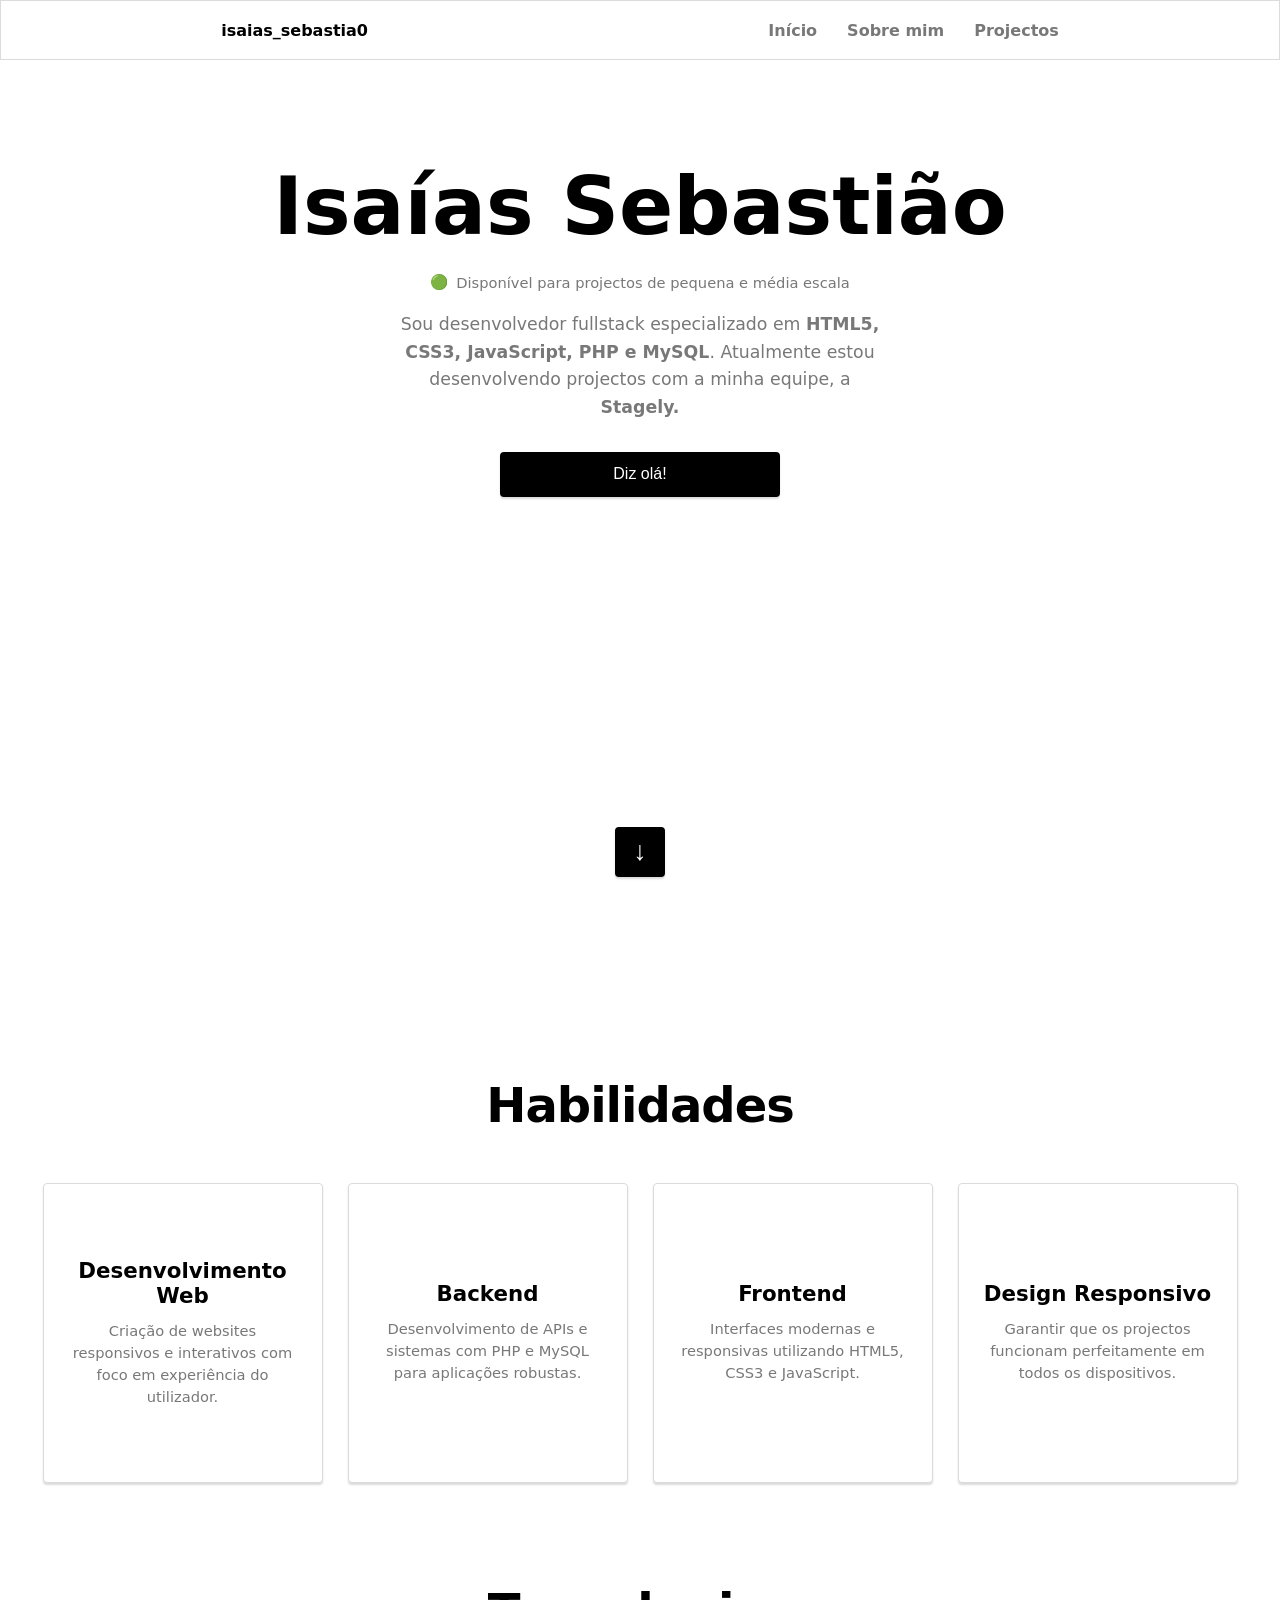
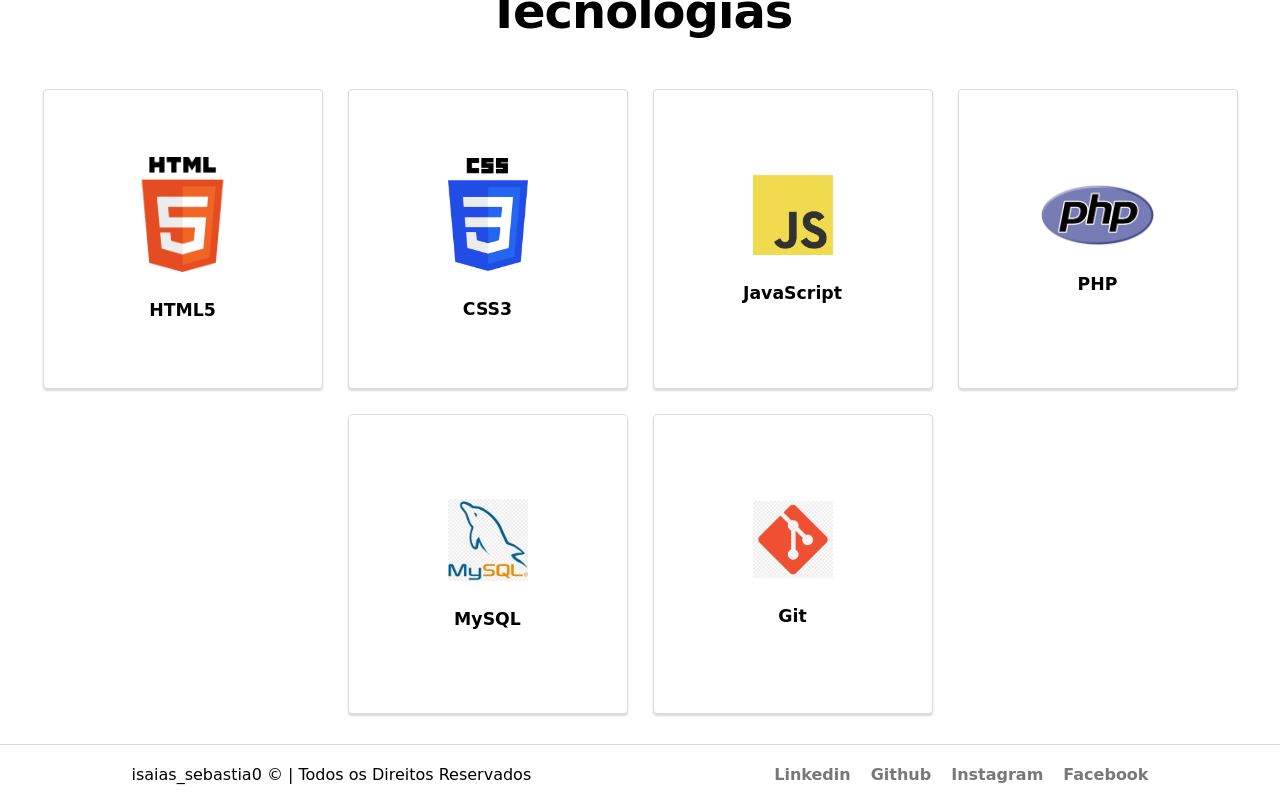
==== index.html @ 2bdf0aef "Desenvolvimento do Portfólio" ====
<!DOCTYPE html>
<html lang="pt-pt">
<head>
    <meta charset="UTF-8">
    <meta name="viewport" content="width=device-width, initial-scale=1.0">
    <title>isaias_sebastia0 - Desenvolvedor FullStack</title>
    <link rel="stylesheet" href="./assets/css/index.css">
</head>
<body>
    <div class="wrapper">

        <header class="fade-in">
            <strong>isaias_sebastia0</strong>
            <ul>
                <li><a class="home" href="./index.html?page=home">Início</a></li>
                <li><a class="about" href="./about.html?page=about">Sobre mim</a></li>
                <li><a class="projects" href="./projects.html?page=projects">Projectos</a></li>
            </ul>
        </header>

        <main>
            <section class="home-main-section">

                <section class="home-section-1">

                    <div class="home-section-1-first-child fade-in">

                        <h1>Isaías Sebastião</h1>
    
                        <p class="my-availability">
                            <span class="active">🟢</span>
                            Disponível para projectos de pequena e média escala
                        </p>
    
                        <p class="short-text-about-me">Sou desenvolvedor fullstack especializado em <strong>HTML5, CSS3, JavaScript, PHP e MySQL</strong>. Atualmente estou desenvolvendo projectos com a minha equipe, a <strong>Stagely.</strong></p>
    
                        <a href="https://www.linkedin.com/in/isaias-matumona-sebasti%C3%" target="_blank">
                            <button class="btn-primary">Diz olá!</button>
                        </a>
                    </div>

                </section>

            </section>
        </main>

        <section class="home-section-2 fade-in-delayed">

            <div class="home-section-1-second-child">
                <a href="#skills">
                    <button class="scroll-button">↓</button>
                </a>
            </div>

            <div class="skills" id="skills">

                <h2>Habilidades</h2>

                <div class="cards-container">

                    <div class="item skill-card fade-in-card">
                        <h3>Desenvolvimento Web</h3>
                        <p>Criação de websites responsivos e interativos com foco em experiência do utilizador.</p>
                    </div>
                    <div class="item skill-card fade-in-card">
                        <h3>Backend</h3>
                        <p>Desenvolvimento de APIs e sistemas com PHP e MySQL para aplicações robustas.</p>
                    </div>
                    <div class="item skill-card fade-in-card">
                        <h3>Frontend</h3>
                        <p>Interfaces modernas e responsivas utilizando HTML5, CSS3 e JavaScript.</p>
                    </div>
                    <div class="item skill-card fade-in-card">
                        <h3>Design Responsivo</h3>
                        <p>Garantir que os projectos funcionam perfeitamente em todos os dispositivos.</p>
                    </div>

                </div>

            </div>

            <div class="skills">

                <h2>Tecnologias</h2>

                <div class="cards-container">

                    <div class="item tech-card fade-in-card">
                        <div class="tech-icon"><img style="width: 115px;" src="assets/img/tecnologies_icons/HTML5_logo_and_wordmark.svg.png" alt="HTML5"></div>
                        <h4>HTML5</h4>
                    </div>
                    <div class="item tech-card fade-in-card">
                        <div class="tech-icon"><img src="assets/img/tecnologies_icons/CSS3_logo_and_wordmark.svg.png" alt="CSS3"></div>
                        <h4>CSS3</h4>
                    </div>
                    <div class="item tech-card fade-in-card">
                        <div class="tech-icon"><img src="assets/img/tecnologies_icons/JavaScript-logo.png" alt="JavaScript"></div>
                        <h4>JavaScript</h4>
                    </div>
                    <div class="item tech-card fade-in-card">
                        <div class="tech-icon"><img style="width: 115px;" src="assets/img/tecnologies_icons/PHP-logo.svg.png" alt="PHP"></div>
                        <h4>PHP</h4>
                    </div>
                    <div class="item tech-card fade-in-card">
                        <div class="tech-icon"><img src="assets/img/tecnologies_icons/MySql.png" alt="MySQL"></div>
                        <h4>MySQL</h4>
                    </div>
                    <div class="item tech-card fade-in-card">
                        <div class="tech-icon"><img src="assets/img/tecnologies_icons/git.png" alt="git"></div>
                        <h4>Git</h4>
                    </div>
                </div>

            </div>

        </section>

        <footer class="fade-in">
            <section>

                <div>
                    <span>isaias_sebastia0 &copy; | Todos os Direitos Reservados</span>
                </div>

                <div>
                    <ul>
                        <li><a href="https://www.linkedin.com/in/isaias-matumona-sebasti%C3%" target="_blank">Linkedin</a></li>
                        <li><a href="https://github.com/isaiassebastiao" target="_blank">Github</a></li>
                        <li><a href="https://www.instagram.com/isaias_sebastia0?igsh=a2lwd2psY21jcW5i" target="_blank">Instagram</a></li>
                        <li><a href="https://www.facebook.com/isaias.sebastia0?mibextid=ZbWKwL" target="_blank">Facebook</a></li>
                    </ul>
                </div>

            </section>
        </footer>
        
    </div>

   
</body>
</html>
<script src="./assets/js/animations/index.js"></script>
---- assets/css/index.css ----
@import url('./components/footer.css');
@import url('./components/header.css');
@import url('./global/main.css');
@import url('./pages/about.css');
@import url('./pages/home.css');
@import url('./pages/projects.css');
@import url('./utils/animations.css');
@import url('./utils/media_queries.css');
@import url('./utils/variabels.css');
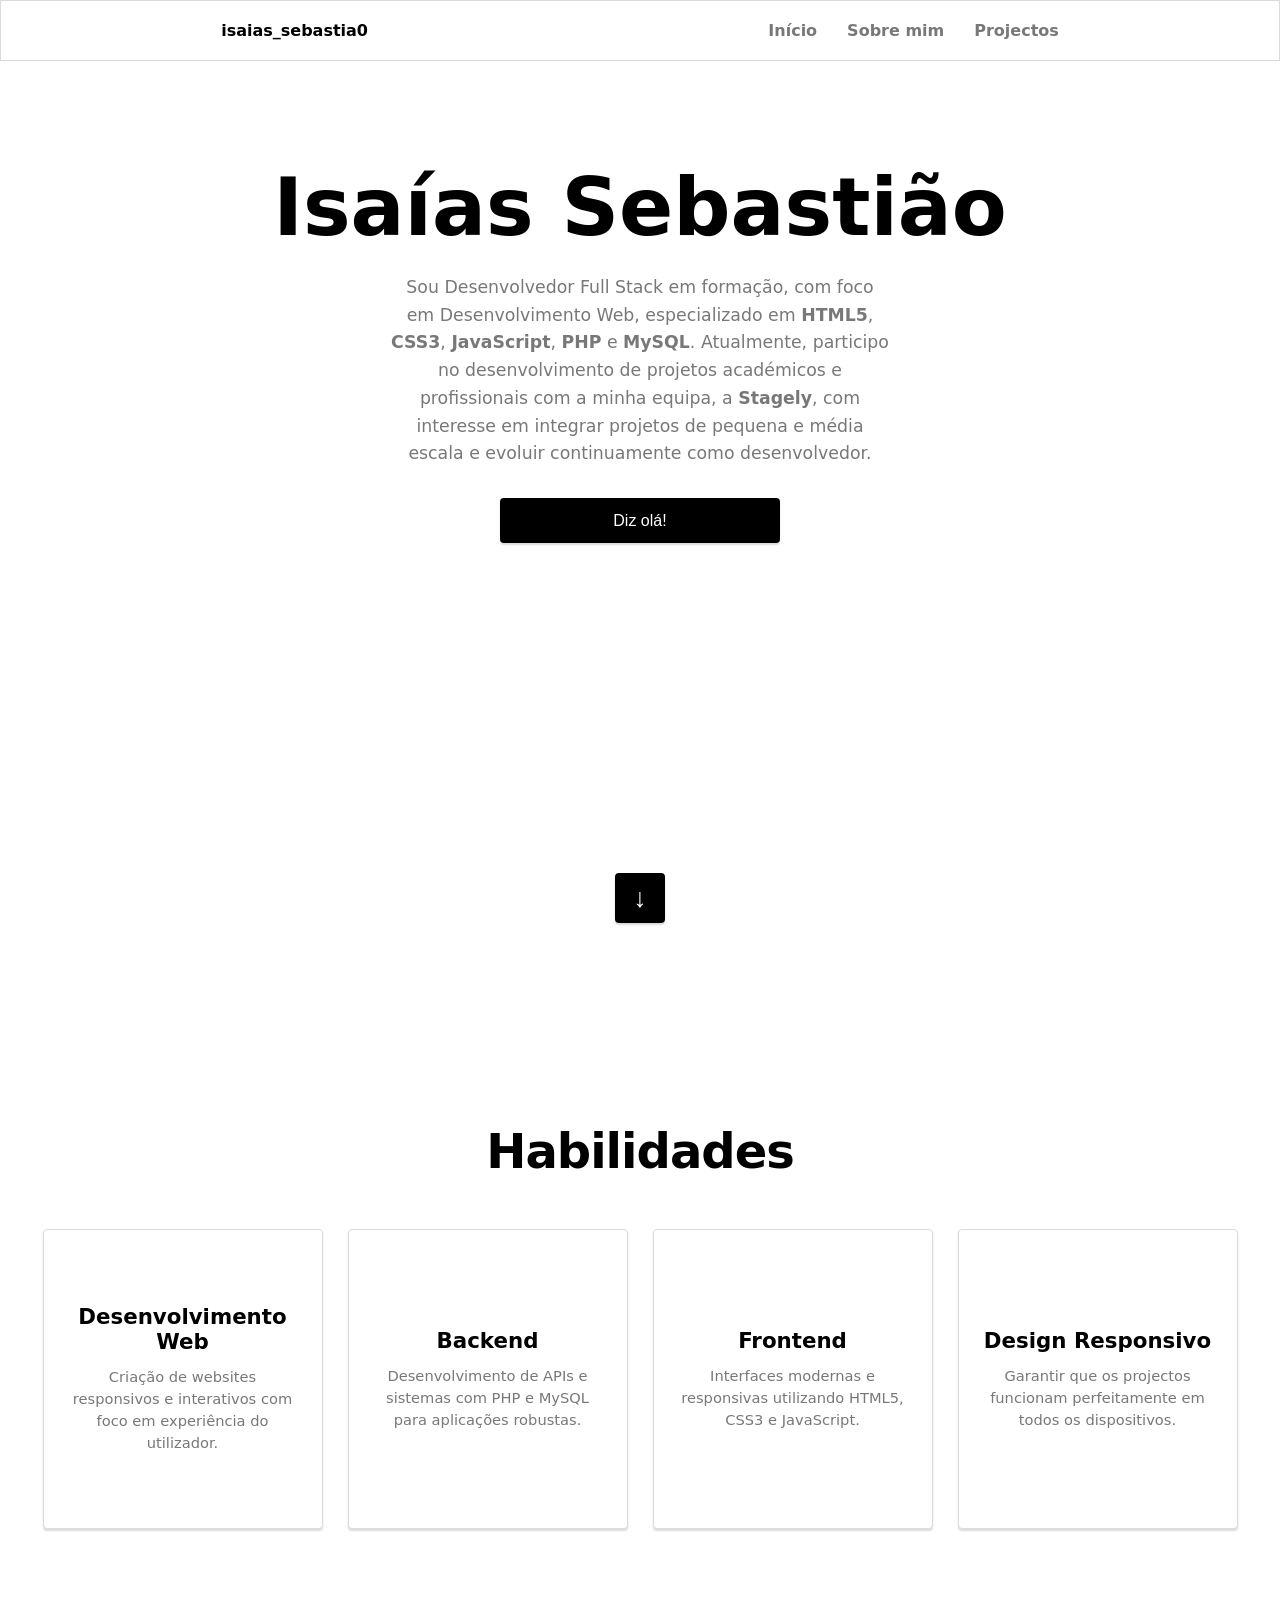
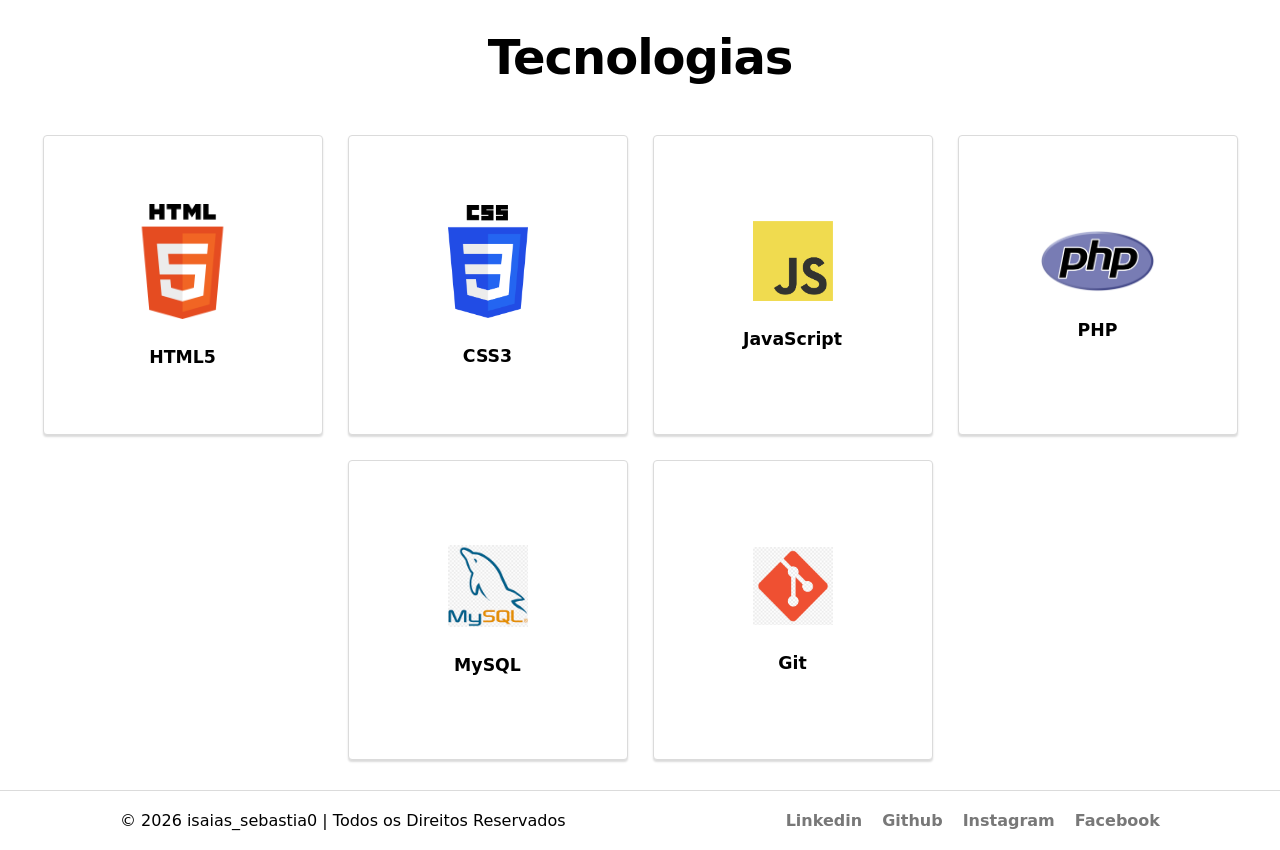
==== commit 67b56128: "Aperfeiciomento de conteúdo e responsividade" ====
--- a/index.html
+++ b/index.html
@@ -27,14 +27,9 @@
 
                         <h1>Isaías Sebastião</h1>
     
-                        <p class="my-availability">
-                            <span class="active">🟢</span>
-                            Disponível para projectos de pequena e média escala
-                        </p>
+                        <p class="short-text-about-me">Sou Desenvolvedor Full Stack em formação, com foco em Desenvolvimento Web, especializado em <strong>HTML5</strong>, <strong>CSS3</strong>, <strong>JavaScript</strong>, <strong>PHP</strong> e <strong>MySQL</strong>. Atualmente, participo no desenvolvimento de projetos académicos e profissionais com a minha equipa, a <strong>Stagely</strong>, com interesse em integrar projetos de pequena e média escala e evoluir continuamente como desenvolvedor.</p>
     
-                        <p class="short-text-about-me">Sou desenvolvedor fullstack especializado em <strong>HTML5, CSS3, JavaScript, PHP e MySQL</strong>. Atualmente estou desenvolvendo projectos com a minha equipe, a <strong>Stagely.</strong></p>
-    
-                        <a href="https://www.linkedin.com/in/isaias-matumona-sebasti%C3%" target="_blank">
+                        <a href="https://www.linkedin.com/in/isaias-matumona-sebasti%C3%A3o-86021b365?utm_source=share&utm_campaign=share_via&utm_content=profile&utm_medium=android_app" target="_blank">
                             <button class="btn-primary">Diz olá!</button>
                         </a>
                     </div>
@@ -119,12 +114,12 @@
             <section>
 
                 <div>
-                    <span>isaias_sebastia0 &copy; | Todos os Direitos Reservados</span>
+                    <span>&copy; 2026 isaias_sebastia0 | Todos os Direitos Reservados</span>
                 </div>
 
                 <div>
                     <ul>
-                        <li><a href="https://www.linkedin.com/in/isaias-matumona-sebasti%C3%" target="_blank">Linkedin</a></li>
+                        <li><a href="https://www.linkedin.com/in/isaias-matumona-sebasti%C3%A3o-86021b365?utm_source=share&utm_campaign=share_via&utm_content=profile&utm_medium=android_app" target="_blank">Linkedin</a></li>
                         <li><a href="https://github.com/isaiassebastiao" target="_blank">Github</a></li>
                         <li><a href="https://www.instagram.com/isaias_sebastia0?igsh=a2lwd2psY21jcW5i" target="_blank">Instagram</a></li>
                         <li><a href="https://www.facebook.com/isaias.sebastia0?mibextid=ZbWKwL" target="_blank">Facebook</a></li>
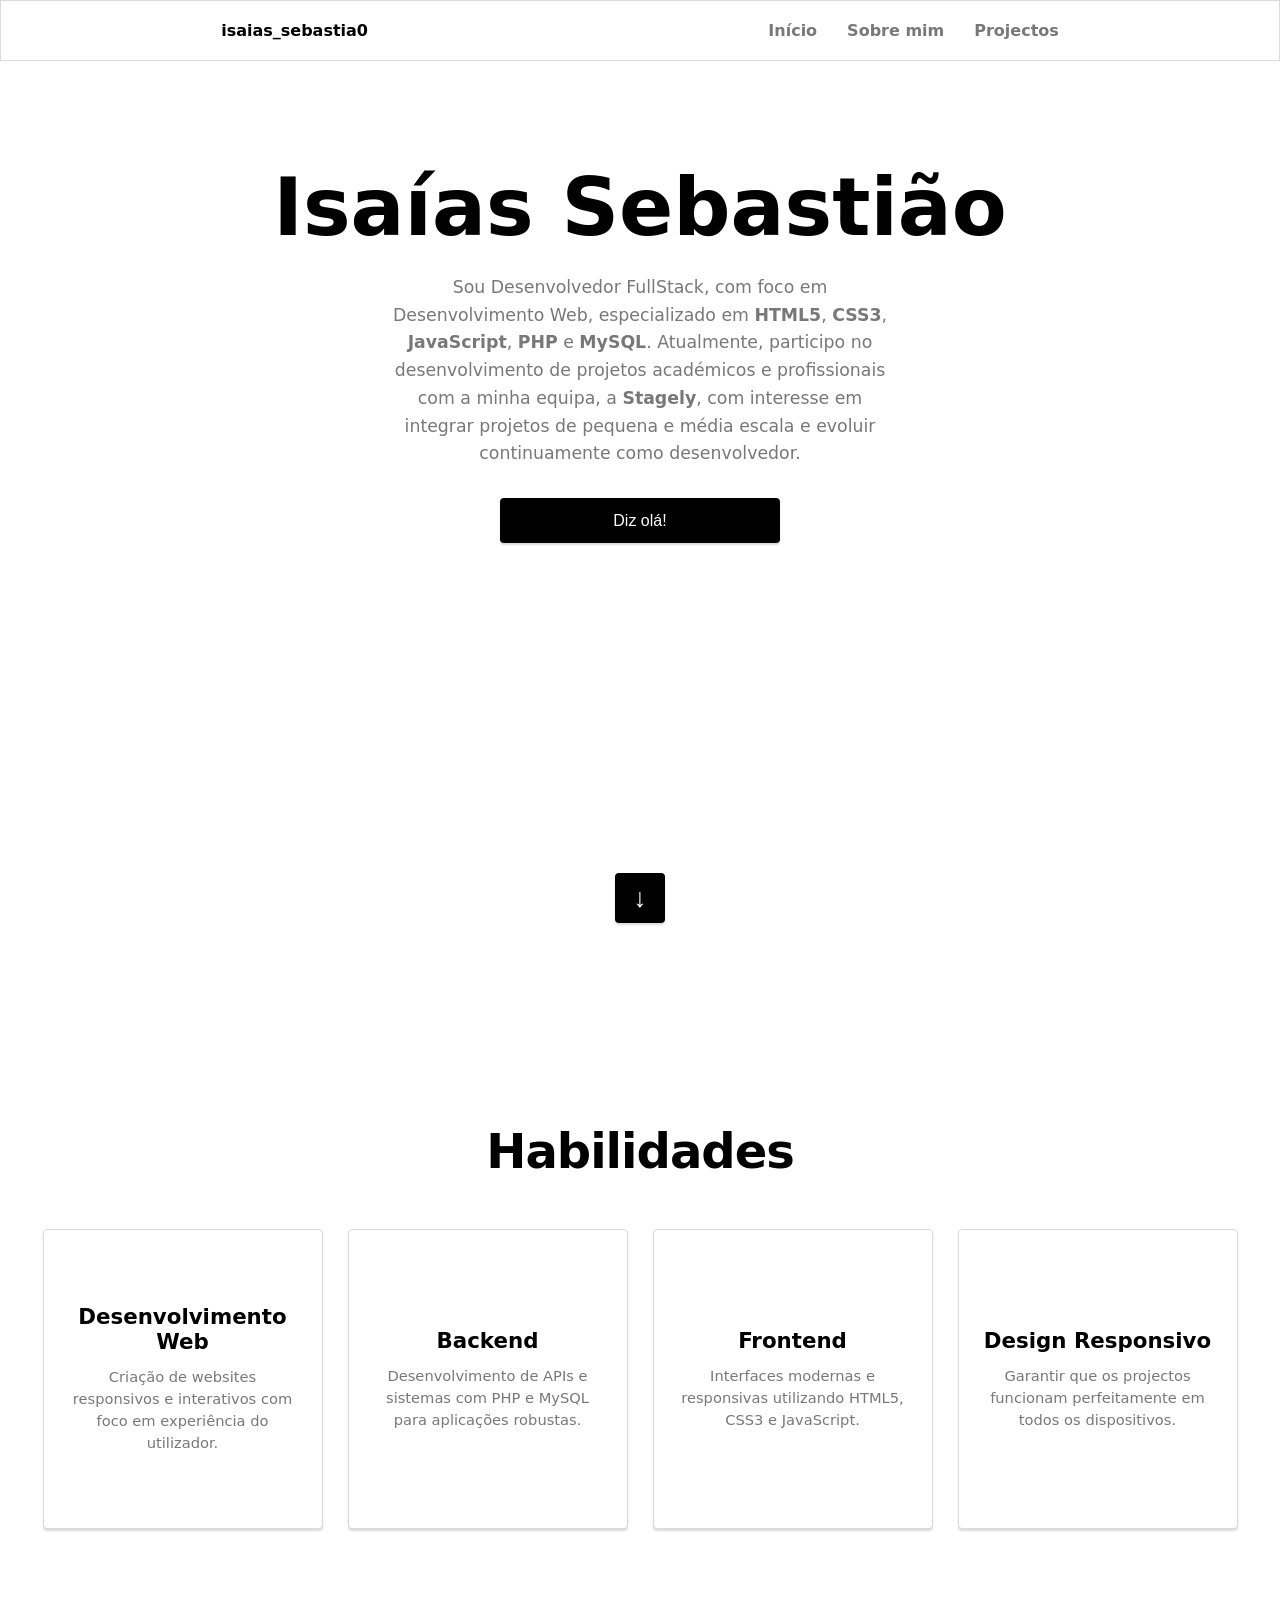
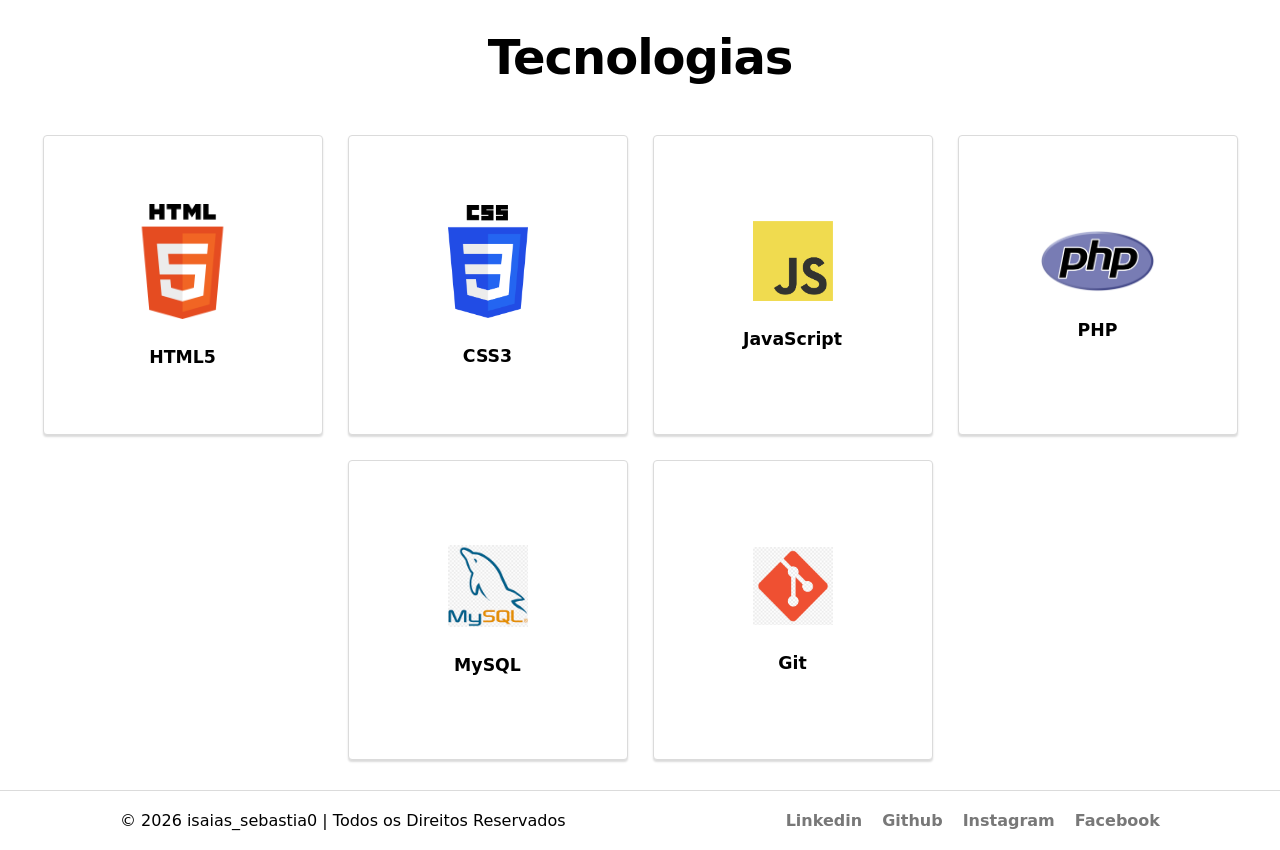
==== commit 720abe34: "Update index.html" ====
--- a/index.html
+++ b/index.html
@@ -27,9 +27,9 @@
 
                         <h1>Isaías Sebastião</h1>
     
-                        <p class="short-text-about-me">Sou Desenvolvedor Full Stack em formação, com foco em Desenvolvimento Web, especializado em <strong>HTML5</strong>, <strong>CSS3</strong>, <strong>JavaScript</strong>, <strong>PHP</strong> e <strong>MySQL</strong>. Atualmente, participo no desenvolvimento de projetos académicos e profissionais com a minha equipa, a <strong>Stagely</strong>, com interesse em integrar projetos de pequena e média escala e evoluir continuamente como desenvolvedor.</p>
+                        <p class="short-text-about-me">Sou Desenvolvedor FullStack, com foco em Desenvolvimento Web, especializado em <strong>HTML5</strong>, <strong>CSS3</strong>, <strong>JavaScript</strong>, <strong>PHP</strong> e <strong>MySQL</strong>. Atualmente, participo no desenvolvimento de projetos académicos e profissionais com a minha equipa, a <strong>Stagely</strong>, com interesse em integrar projetos de pequena e média escala e evoluir continuamente como desenvolvedor.</p>
     
-                        <a href="https://www.linkedin.com/in/isaias-matumona-sebasti%C3%A3o-86021b365?utm_source=share&utm_campaign=share_via&utm_content=profile&utm_medium=android_app" target="_blank">
+                        <a href="https://www.linkedin.com/in/isaias-matumona-sebasti%C3%A3o-86021b365" target="_blank">
                             <button class="btn-primary">Diz olá!</button>
                         </a>
                     </div>
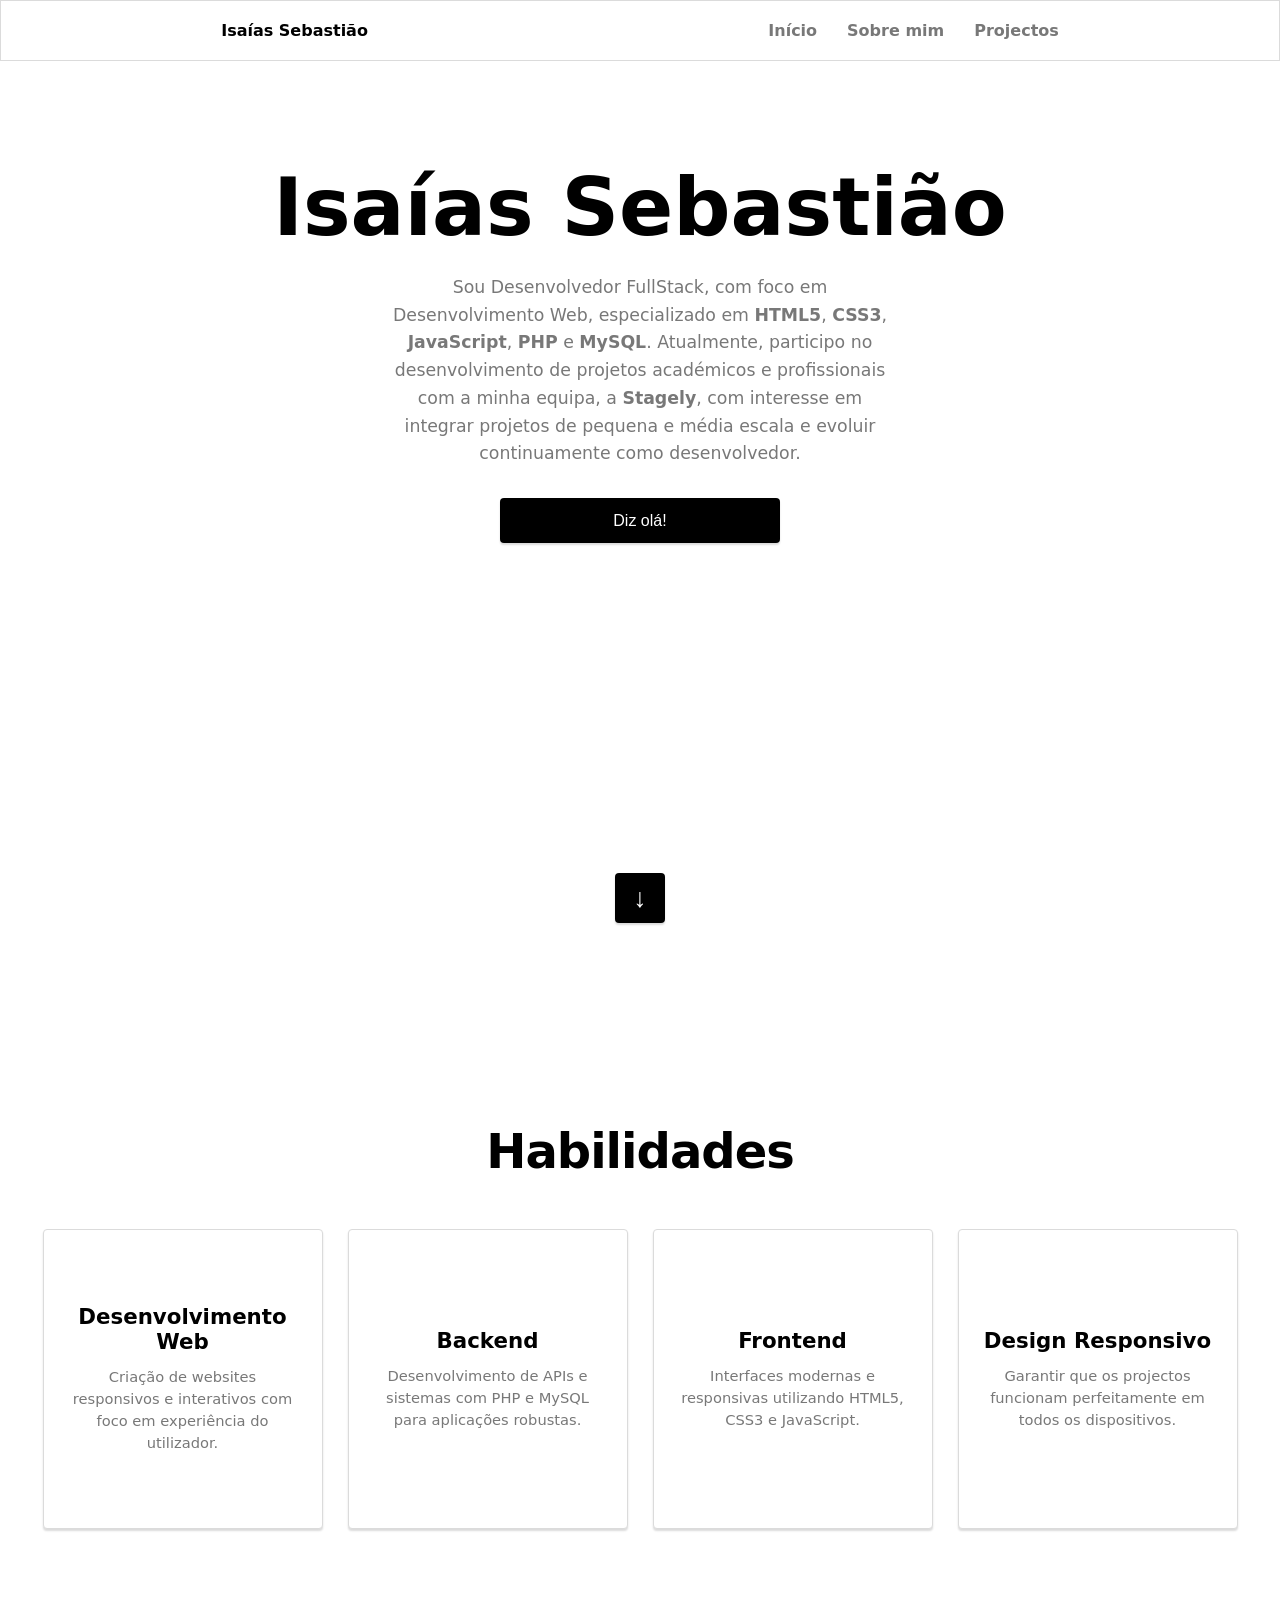
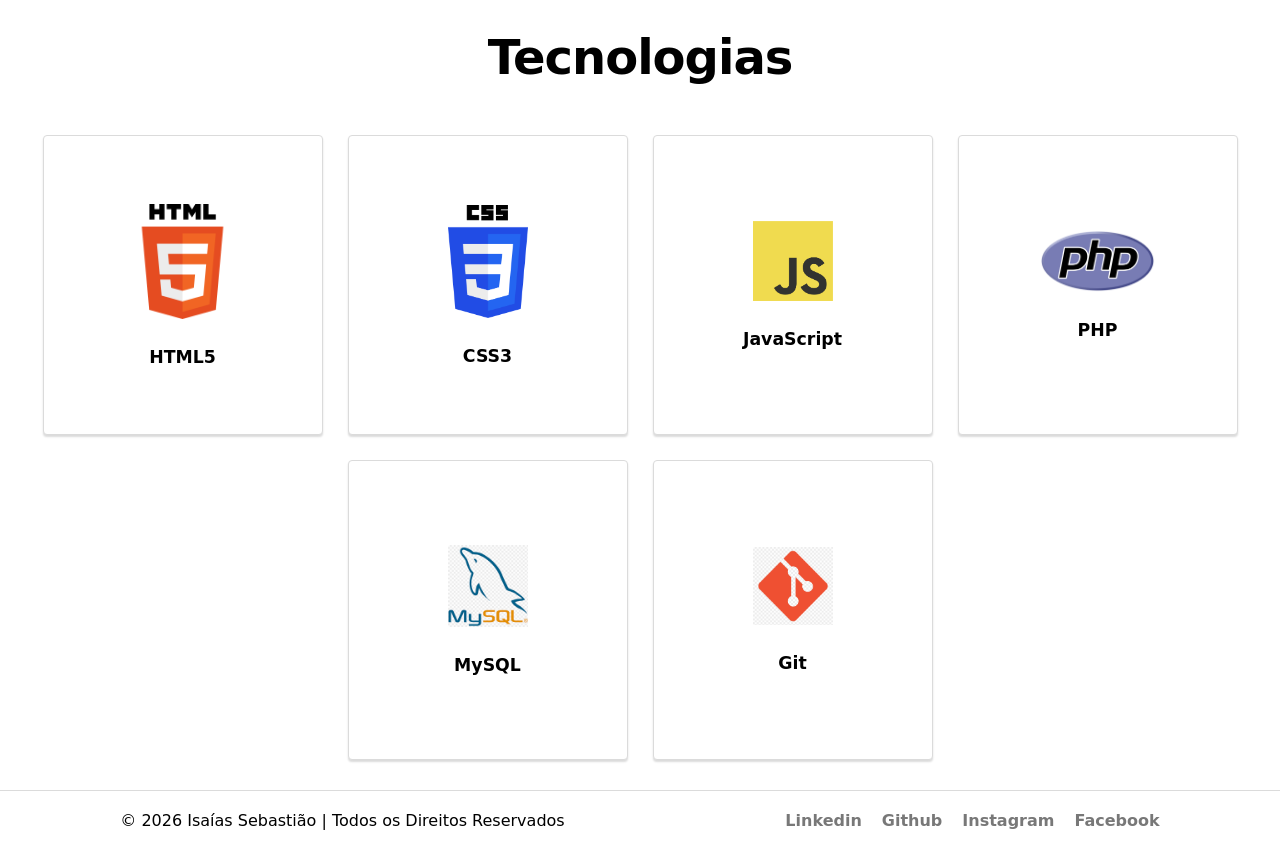
==== commit d73dd902: "Name Updated" ====
--- a/index.html
+++ b/index.html
@@ -3,14 +3,14 @@
 <head>
     <meta charset="UTF-8">
     <meta name="viewport" content="width=device-width, initial-scale=1.0">
-    <title>isaias_sebastia0 - Desenvolvedor FullStack</title>
+    <title>Isaías Sebastião - Desenvolvedor FullStack</title>
     <link rel="stylesheet" href="./assets/css/index.css">
 </head>
 <body>
     <div class="wrapper">
 
         <header class="fade-in">
-            <strong>isaias_sebastia0</strong>
+            <strong>Isaías Sebastião</strong>
             <ul>
                 <li><a class="home" href="./index.html?page=home">Início</a></li>
                 <li><a class="about" href="./about.html?page=about">Sobre mim</a></li>
@@ -29,7 +29,7 @@
     
                         <p class="short-text-about-me">Sou Desenvolvedor FullStack, com foco em Desenvolvimento Web, especializado em <strong>HTML5</strong>, <strong>CSS3</strong>, <strong>JavaScript</strong>, <strong>PHP</strong> e <strong>MySQL</strong>. Atualmente, participo no desenvolvimento de projetos académicos e profissionais com a minha equipa, a <strong>Stagely</strong>, com interesse em integrar projetos de pequena e média escala e evoluir continuamente como desenvolvedor.</p>
     
-                        <a href="https://www.linkedin.com/in/isaias-matumona-sebasti%C3%A3o-86021b365" target="_blank">
+                        <a href="https://www.linkedin.com/in/isaias-sebasti%C3%A3o-86021b365/" target="_blank">
                             <button class="btn-primary">Diz olá!</button>
                         </a>
                     </div>
@@ -114,12 +114,12 @@
             <section>
 
                 <div>
-                    <span>&copy; 2026 isaias_sebastia0 | Todos os Direitos Reservados</span>
+                    <span>&copy; 2026 Isaías Sebastião | Todos os Direitos Reservados</span>
                 </div>
 
                 <div>
                     <ul>
-                        <li><a href="https://www.linkedin.com/in/isaias-matumona-sebasti%C3%A3o-86021b365?utm_source=share&utm_campaign=share_via&utm_content=profile&utm_medium=android_app" target="_blank">Linkedin</a></li>
+                        <li><a href="https://www.linkedin.com/in/isaias-sebasti%C3%A3o-86021b365/" target="_blank">Linkedin</a></li>
                         <li><a href="https://github.com/isaiassebastiao" target="_blank">Github</a></li>
                         <li><a href="https://www.instagram.com/isaias_sebastia0?igsh=a2lwd2psY21jcW5i" target="_blank">Instagram</a></li>
                         <li><a href="https://www.facebook.com/isaias.sebastia0?mibextid=ZbWKwL" target="_blank">Facebook</a></li>
